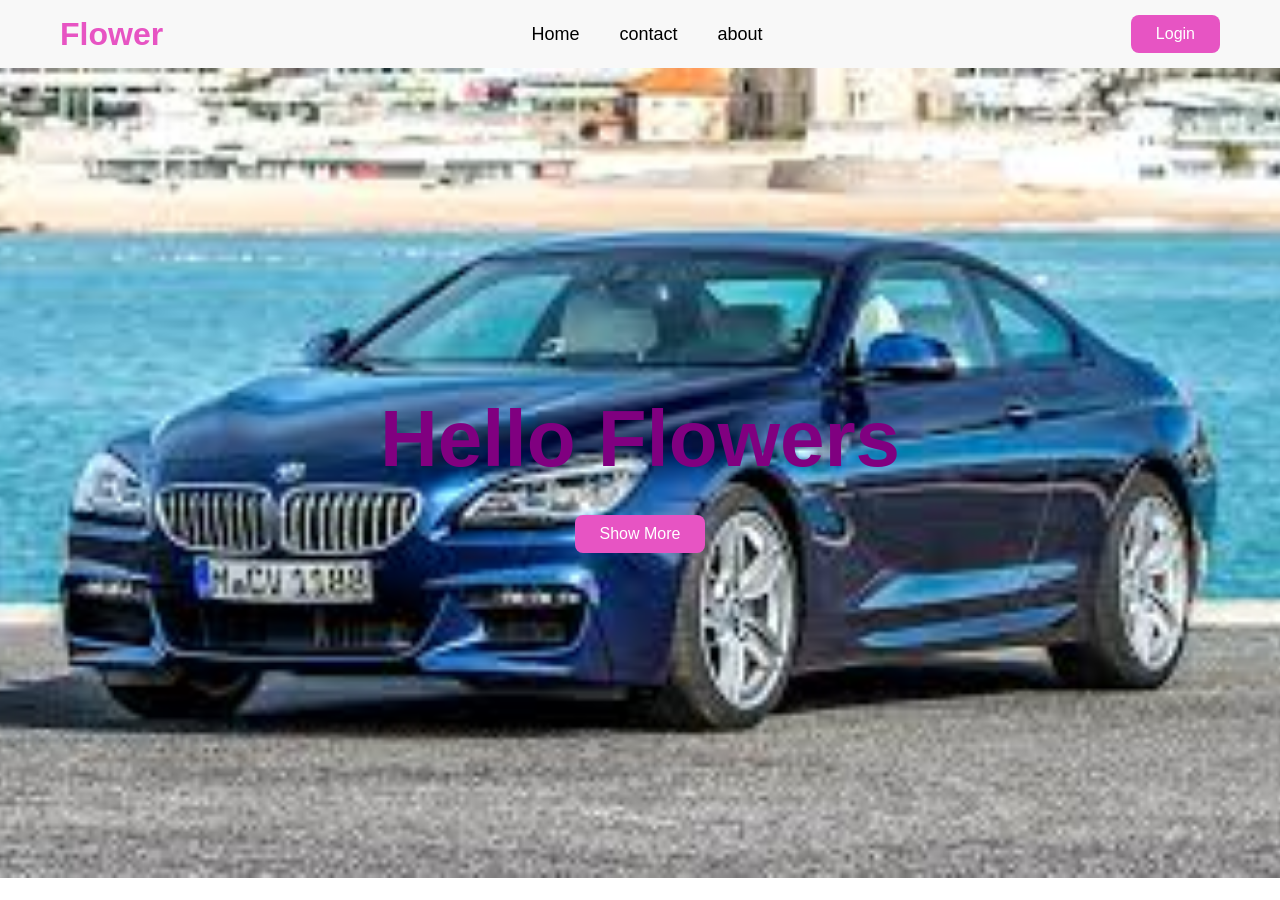
==== index.html @ 49553c66 "Update and rename text.html to index.html" ====
<!DOCTYPE html>
<html lang="en">

<head>
    <meta charset="UTF-8">
    <meta name="viewport" content="width=device-width, initial-scale=1.0">
    <title>Flowers</title>
    <link rel="stylesheet" href="style.css">
    <link rel="icon" href="flower-logo.png">
</head>

<body>
    <nav>
        <h1 class="logo">Flower</h1>

        <ul class="nav-pages">
            <li><a href="home.html">Home</a></li>
            <li><a href="contact.html">contact</a></li>
            <li><a href="about.html">about</a></li>
        </ul>

        <button class="btn">Login</button>

    </nav>

    <main>
        <h2>Hello Flowers</h2>
        <button class="btn">Show More</button>
    </main>
</body>


</html>
---- style.css ----
/* Reset */
*{
    margin: 0;
    padding: 0;
    box-sizing: border-box;
    font-family: Arial, Helvetica, sans-serif;
}

/* Navbar */
nav{
    display: flex;
    justify-content: space-between;
    align-items: center;
    padding: 15px 60px;
    background-color: #f8f8f8;
}

.logo{
    color: #e754c3;
    font-size: 32px;
    font-weight: bold;
}

.nav-pages{
    list-style: none;
    display: flex;
    gap: 40px;
}

.nav-pages a{
    text-decoration: none;
    color: black;
    font-size: 18px;
}

.nav-pages a:hover{
    color: #e754c3;
}

/* Button Style */
.btn{
    background-color: #e754c3;
    color: white;
    border: none;
    padding: 10px 25px;
    border-radius: 8px;
    cursor: pointer;
    font-size: 16px;
}

.btn:hover{
    background-color: #c743aa;
}

/* Main Section */
main{
    height: 90vh;
    background: 
        linear-gradient(rgba(255,255,255,0),
        rgba(255,255,255,0)),
        url("images.jfif") center/cover no-repeat;
    display: flex;
    flex-direction: column;
    justify-content: center;
    align-items: center;
}

main h2{
    font-size: 80px;
    color: purple;
    margin-bottom: 30px;
}
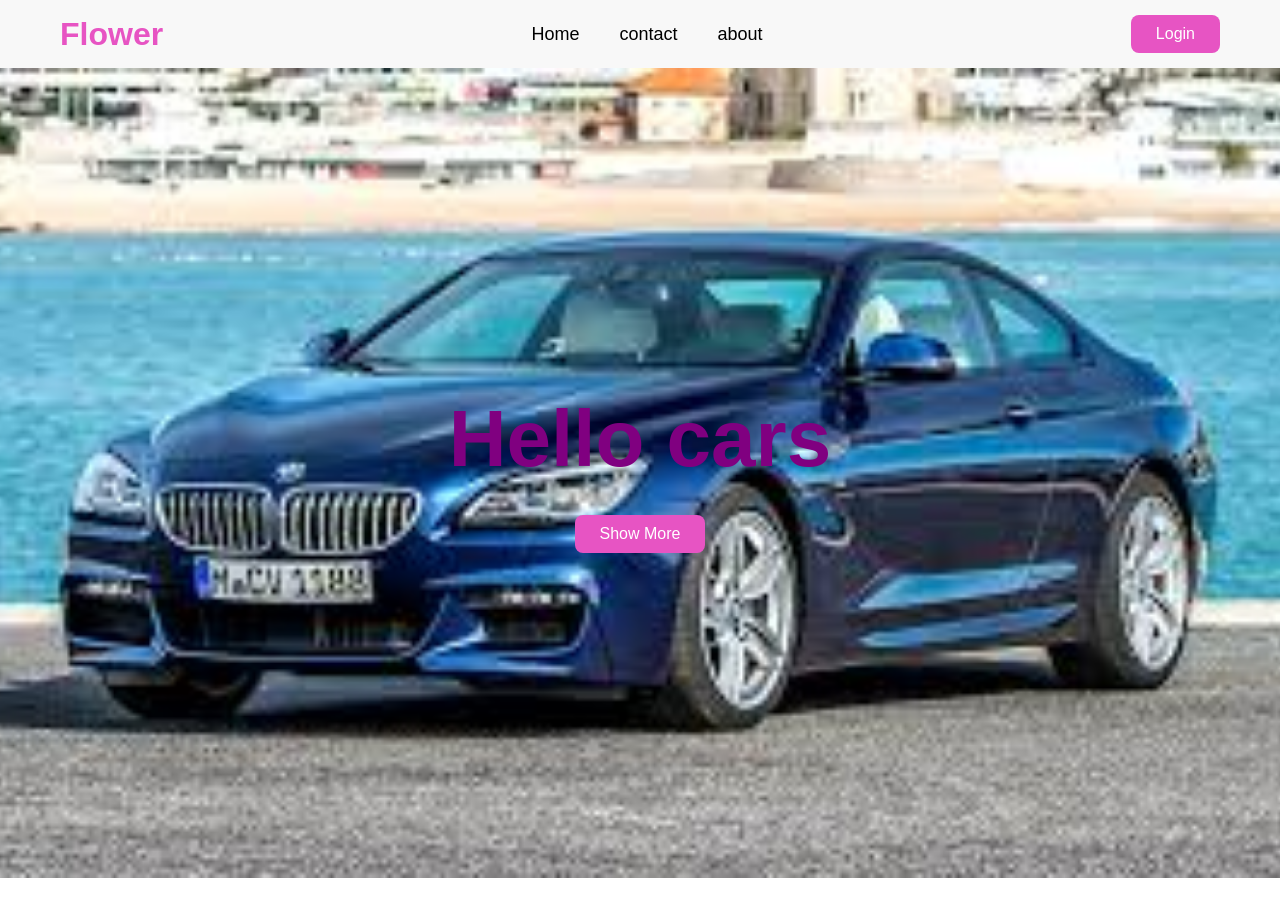
==== commit 70b60fa6: "Change heading from 'Hello Flowers' to 'Hello cars' Updated the main heading in the body from 'Hello" ====
--- a/index.html
+++ b/index.html
@@ -24,10 +24,11 @@
     </nav>
 
     <main>
-        <h2>Hello Flowers</h2>
+        <h2>Hello cars</h2>
         <button class="btn">Show More</button>
     </main>
 </body>
 
 
 </html>
+
